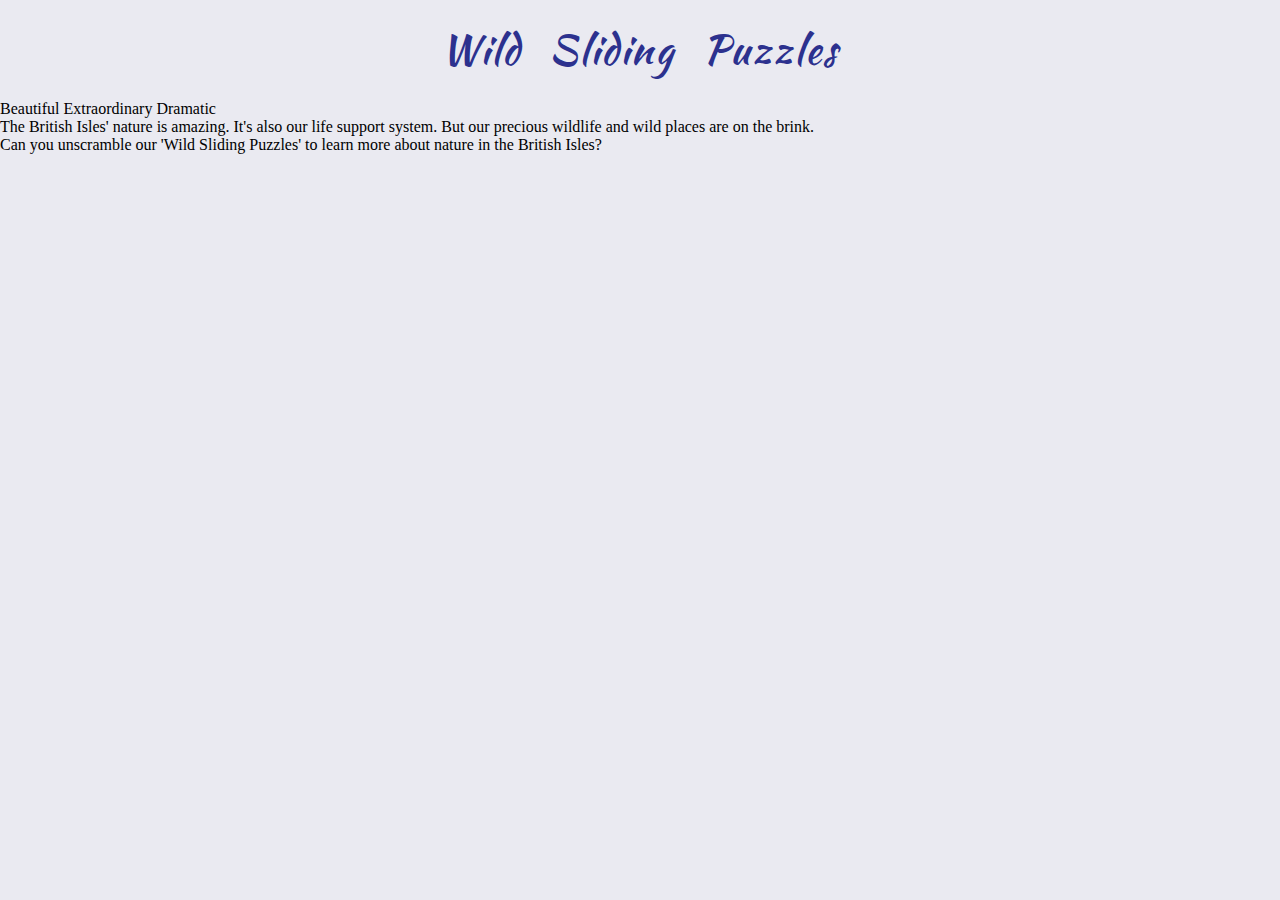
==== index.html @ a43f2a8c "initial commit" ====
<!DOCTYPE html>
<html lang="en">
<head>
  <meta charset="UTF-8">
  <meta name="viewport" content="width=device-width, initial-scale=1.0">

  <!-- Favicon -->
  <link rel="icon" type="image/x-icon" href="./assets/images/favicon.ico">

  <!-- CSS -->
  <link rel="stylesheet" href="./assets/Scripts/first-page.css">

  <!-- Google fonts -->
  <link rel="preconnect" href="https://fonts.googleapis.com">
  <link rel="preconnect" href="https://fonts.gstatic.com" crossorigin>
  <link href="https://fonts.googleapis.com/css2?family=Kaushan+Script&display=swap" rel="stylesheet">
  <title>Wild Sliding Puzzles</title>
</head>
<body>
  <h1>Wild Sliding Puzzles</h1>
  <div class="text-container">
    <p class="ke-words-pragraph">
      <span>Beautiful</span>
      <span>Extraordinary</span>
      <span>Dramatic</span>
    </p>
    <p>
      The British Isles' nature is amazing. It's also our life support system. But our precious wildlife and wild places are on the brink.
    </p>
    <p>
      Can you unscramble our 'Wild Sliding Puzzles' to learn more about nature in the British Isles?
    </p>
  </div>
</body>
</html>
---- assets/Scripts/first-page.css ----
* {
  margin: 0;
  padding: 0;
  box-sizing: border-box;
}

body {
  background-color: rgb(234, 234, 241);
}

h1 {
  font-family: "Kaushan Script", cursive;
  color: rgb(44, 49, 142);
  font-weight: 400;
  font-size: 40px;
  letter-spacing: 2px;
  word-spacing: 16px;
  text-align: center;
  line-height: 48px;
  margin: 26px;
}
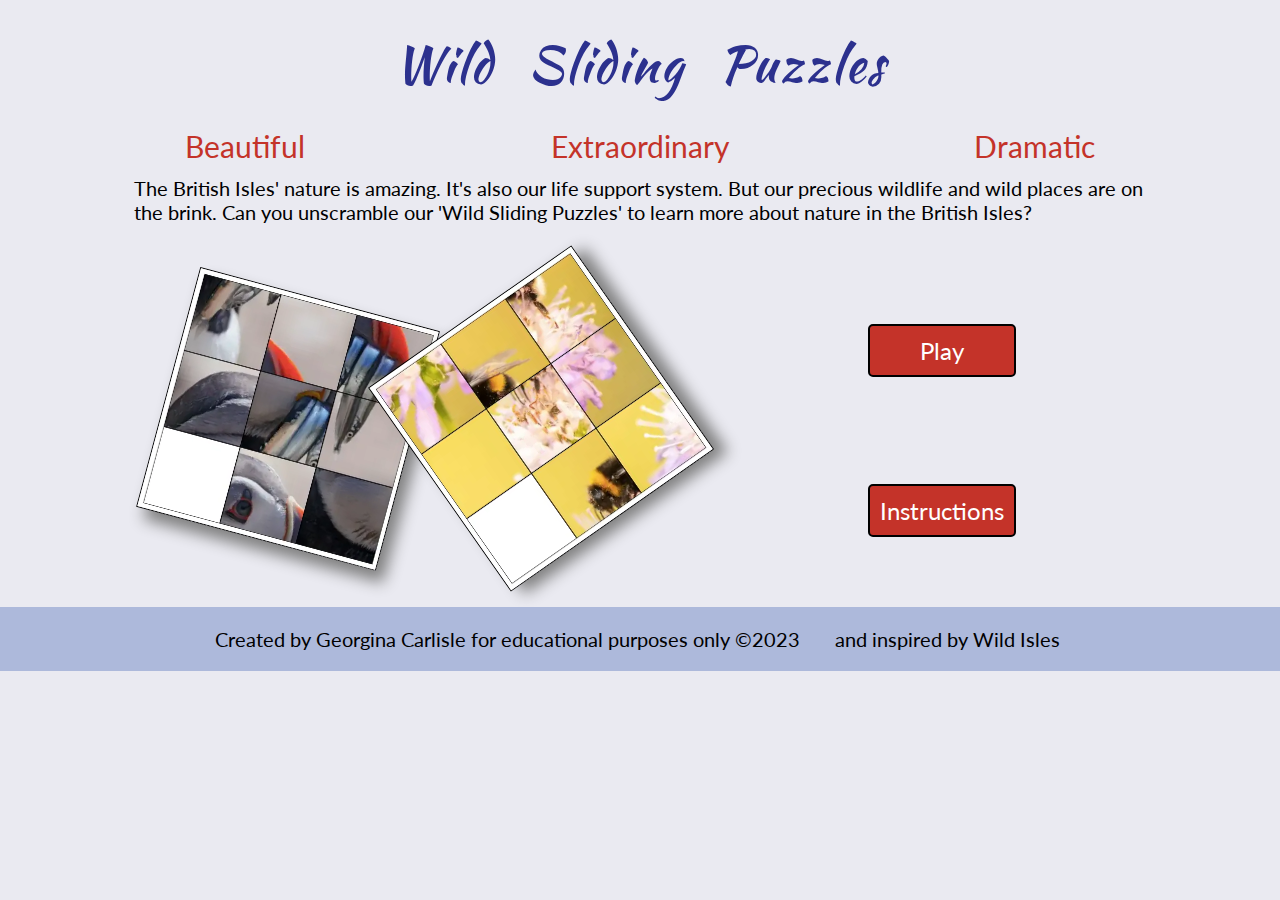
==== commit 5d46cd40: "Finsh of page 1st with no JS" ====
--- a/index.html
+++ b/index.html
@@ -8,28 +8,86 @@
   <link rel="icon" type="image/x-icon" href="./assets/images/favicon.ico">
 
   <!-- CSS -->
-  <link rel="stylesheet" href="./assets/Scripts/first-page.css">
+  <link rel="stylesheet" href="./assets/Styles/first-page.css">
 
   <!-- Google fonts -->
   <link rel="preconnect" href="https://fonts.googleapis.com">
   <link rel="preconnect" href="https://fonts.gstatic.com" crossorigin>
-  <link href="https://fonts.googleapis.com/css2?family=Kaushan+Script&display=swap" rel="stylesheet">
+  <link href="https://fonts.googleapis.com/css2?family=Kaushan+Script&family=Lato&display=swap" rel="stylesheet">
+
+  <!-- font-awesome -->
+  <link rel="stylesheet" href="https://cdnjs.cloudflare.com/ajax/libs/font-awesome/6.4.0/css/all.min.css" integrity="sha512-iecdLmaskl7CVkqkXNQ/ZH/XLlvWZOJyj7Yy7tcenmpD1ypASozpmT/E0iPtmFIB46ZmdtAc9eNBvH0H/ZpiBw==" crossorigin="anonymous" referrerpolicy="no-referrer" />
   <title>Wild Sliding Puzzles</title>
 </head>
 <body>
-  <h1>Wild Sliding Puzzles</h1>
-  <div class="text-container">
-    <p class="ke-words-pragraph">
-      <span>Beautiful</span>
-      <span>Extraordinary</span>
-      <span>Dramatic</span>
+  <main>
+    <h1>Wild Sliding Puzzles</h1>
+    <div class="text-container">
+      <p class="key-words-pragraph">
+        <span>Beautiful</span>
+        <span>Extraordinary</span>
+        <span>Dramatic</span>
+      </p>
+      <p>
+        The British Isles' nature is amazing. It's also our life support system. But our precious wildlife and wild places are on the brink.
+      </p>
+      <p>
+        Can you unscramble our 'Wild Sliding Puzzles' to learn more about nature in the British Isles?
+      </p>
+    </div>
+
+    <!-- Container for the images and navigation -->
+    <div class="image-plus-nav">
+      <!-- images container -->
+      <div class="image-container">
+        <img src="./assets/images/landing-page-1.webp" alt="view of the puffin puzzle with the pictures all scrambled" class="image1">
+        <img src="./assets/images/landing-page-2.webp" alt="view of the bee puzzle with the pictures all scrambled" class="image2">
+      </div>
+
+      <!-- navigations -->
+      <nav>
+        <button class="play">Play</button>
+        <button class="instructions">Instructions</button>
+      </nav>
+    </div>
+
+    <!-- instruction -->
+    <div class="instruction">
+      <p class="toggle-sign">X</p>
+      <h2>Instructions</h2>
+      <ul class="list1">
+        <li>Click on a tile to slide it into the empty space</li>
+        <li>Only tiles next to an empty space can be moved</li>
+        <li>Slide the tiles around so that one by one they slot into their correct position (this will take a number of moves)</li>
+        <li>When correctly placed the tiles will form an image</li>
+        <li>Have a go, play around and see if you can find a way to get all the tiles into the correct position</li>
+      </ul>
+      <h3>If you are feeling stuck:</h3>
+      <ul class="list2">
+        <li>See what the completed puzzle looks like by clicking the <b>Sneaky Peek</b> button</li>
+        <li>Or get some tips by clicking the <b>Tips</b> button</li>
+      </ul>
+    </div>
+  </main>
+
+  <!-- Footer -->
+  <footer>
+    <p>Created by Georgina Carlisle for educational purposes only  &copy;2023 &nbsp;
+      <span>
+        <a href="https://github.com/AmirSuliman" target="_blank">
+          <i class="fa-brands fa-github"></i>
+        </a>&nbsp;
+        <a href="https://www.linkedin.com/in/amirsuliman/" target="_blank">
+          <i class="fa-brands fa-linkedin"></i>
+        </a>
+      </span>&nbsp;
+      and inspired by Wild Isles&nbsp;
+      <span>
+        <a href="https://www.saveourwildisles.org.uk/" target="_blank">
+          <i class="fa-solid fa-paw"></i>
+        </a>
+      </span>
     </p>
-    <p>
-      The British Isles' nature is amazing. It's also our life support system. But our precious wildlife and wild places are on the brink.
-    </p>
-    <p>
-      Can you unscramble our 'Wild Sliding Puzzles' to learn more about nature in the British Isles?
-    </p>
-  </div>
+  </footer>
 </body>
 </html>--- a/assets/Styles/first-page.css
+++ b/assets/Styles/first-page.css
@@ -0,0 +1,156 @@
+body {
+  background-color: rgb(234, 234, 241);
+}
+
+main {
+  width: 80%;
+  margin: 0 auto;
+}
+
+h1 {
+  font-family: "Kaushan Script", cursive;
+  color: rgb(44, 49, 142);
+  font-weight: 400;
+  font-size: 50px;
+  letter-spacing: 2px;
+  word-spacing: 20px;
+  text-align: center;
+  line-height: 48px;
+  margin: 40px 10px;
+}
+
+.key-words-pragraph {
+  display: flex;
+  flex-wrap: wrap;
+  justify-content: space-between;
+  font-size: 30px;
+  font-family: "Lato", sans-serif;
+  color:  rgb(196, 51, 41);
+  width: 90%;
+  margin: 0 auto;
+  margin-bottom: 12px;
+}
+
+.text-container > :not(.key-words-pragraph) {
+  display: inline;
+  font-family: "Lato", sans-serif;
+  font-size: 20px;
+}
+
+.image-plus-nav {
+  display: flex;
+  margin-top: 50px;
+  margin-bottom: 20px;
+  justify-content: space-between;
+}
+
+.image-container {
+  margin: 20px 0 10px 0;
+  width: 100%;
+  padding-left: 30px;
+  padding-bottom: 30px;
+}
+
+.image-container img {
+  border: 1px solid #000;
+  box-shadow: rgb(128, 128, 128) 10px 10px 15px 0px;
+  width: 35%;
+}
+
+.image1 {
+  transform: rotate(15deg);
+}
+
+.image2 {
+  transform: rotate(-35deg);
+}
+
+nav {
+  display: flex;
+  flex-direction: column;
+  justify-content: space-between;
+  margin: 50px 0;
+  padding-right: 130px;
+}
+
+nav button {
+  color: #fff;
+  background-color: rgb(196, 51, 41);
+  border: 2px solid black;
+  border-radius: 5px;
+  padding: 10px;
+  font-family: "Lato", sans-serif;
+  font-size: 24px;
+}
+
+nav button:hover {
+  background-color: white;
+  color: rgb(196, 51, 41);
+}
+
+footer a {
+  text-decoration: none;
+}
+
+footer {
+  font-family: "Lato", sans-serif;
+  font-size: 20px;
+  background-color: rgb(173, 185, 219);
+  width: 100%;
+  display: flex;
+  flex-wrap: wrap;
+  justify-content: center;
+  position: absolute;
+  left: 0;
+  right: 0;
+}
+
+.instruction {
+  display: none;
+  background-color: rgb(226, 232, 255);
+  position: fixed;
+  top: 30px;
+  right: 60px;
+  font-family: "Lato",sans-serif;
+  font-size: 20px;
+  width: 450px;
+  border: 5px solid black;
+  overflow: auto;
+  height: 80vh;
+}
+
+.instruction h2 {
+  color: rgb(44, 49, 142);
+  text-align: center;
+  font-family: "Lato",sans-serif;
+  font-size: 30px;
+}
+
+.instruction h3 {
+  color: rgb(196, 51, 41);
+  padding-left: 30px;
+}
+
+.list1 {
+  list-style-type: circle;
+  display: list-item;
+}
+.list2 {
+  list-style-type: square;
+  line-height: 1.5rem;
+  }
+
+  .instruction li {
+    margin-bottom: 15px;
+    padding-right: 15px;
+  }
+
+  .toggle-sign {
+    font-family: "Lato", sans-serif;
+    font-size: 20px;
+    font-weight: 700;
+    position: absolute;
+    right: 20px;
+    top: -5px;
+    cursor: pointer;
+  }